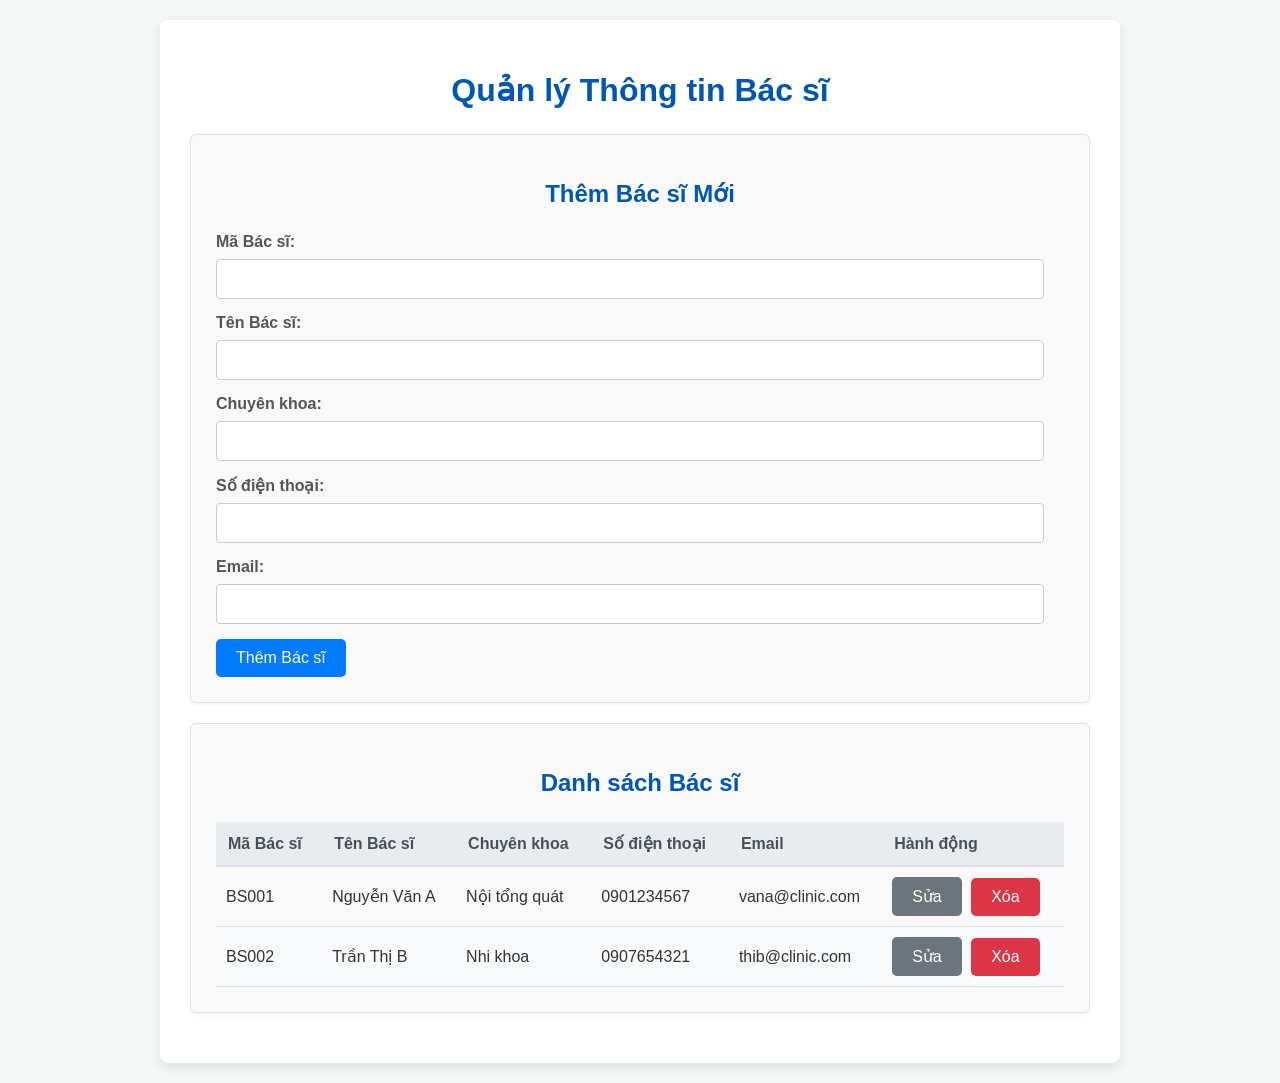
==== index.html @ a6d5632f "Add files via upload" ====
<!DOCTYPE html>
<html lang="vi">
<head>
    <meta charset="UTF-8">
    <meta name="viewport" content="width=device-width, initial-scale=1.0">
    <title>Hệ thống Quản lý Phòng khám</title>
    <link rel="stylesheet" href="style.css">
</head>
<body>
    <div class="container">
        <h1>Quản lý Thông tin Bác sĩ</h1>
        <div class="card">
            <h2>Thêm Bác sĩ Mới</h2>
            <form id="addDoctorForm">
                <div class="form-group">
                    <label for="maBacSi">Mã Bác sĩ:</label>
                    <input type="text" id="maBacSi" name="maBacSi" required>
                </div>
                <div class="form-group">
                    <label for="tenBacSi">Tên Bác sĩ:</label>
                    <input type="text" id="tenBacSi" name="tenBacSi" required>
                </div>
                <div class="form-group">
                    <label for="chuyenKhoa">Chuyên khoa:</label>
                    <input type="text" id="chuyenKhoa" name="chuyenKhoa" required>
                </div>
                <div class="form-group">
                    <label for="soDienThoai">Số điện thoại:</label>
                    <input type="tel" id="soDienThoai" name="soDienThoai">
                </div>
                <div class="form-group">
                    <label for="email">Email:</label>
                    <input type="email" id="email" name="email">
                </div>
                <button type="submit" class="btn btn-primary">Thêm Bác sĩ</button>
            </form>
        </div>
        <div class="card mt-20">
            <h2>Danh sách Bác sĩ</h2>
            <table id="doctorTable">
                <thead>
                    <tr>
                        <th>Mã Bác sĩ</th>
                        <th>Tên Bác sĩ</th>
                        <th>Chuyên khoa</th>
                        <th>Số điện thoại</th>
                        <th>Email</th>
                        <th>Hành động</th>
                    </tr>
                </thead>
                <tbody>
                    <tr>
                        <td>BS001</td>
                        <td>Nguyễn Văn A</td>
                        <td>Nội tổng quát</td>
                        <td>0901234567</td>
                        <td>vana@clinic.com</td>
                        <td>
                            <button class="btn btn-secondary">Sửa</button>
                            <button class="btn btn-danger">Xóa</button>
                        </td>
                    </tr>
                    <tr>
                        <td>BS002</td>
                        <td>Trần Thị B</td>
                        <td>Nhi khoa</td>
                        <td>0907654321</td>
                        <td>thib@clinic.com</td>
                        <td>
                            <button class="btn btn-secondary">Sửa</button>
                            <button class="btn btn-danger">Xóa</button>
                        </td>
                    </tr>
                </tbody>
            </table>
        </div>
    </div>

    <script>
        document.getElementById('addDoctorForm').addEventListener('submit', function(event) {
            event.preventDefault();

            const maBacSi = document.getElementById('maBacSi').value;
            const tenBacSi = document.getElementById('tenBacSi').value;
            const chuyenKhoa = document.getElementById('chuyenKhoa').value;
            const soDienThoai = document.getElementById('soDienThoai').value;
            const email = document.getElementById('email').value;
            fetch('/api/doctors', {
                method: 'POST',
                headers: {
                    'Content-Type': 'application/json'
                },
                body: JSON.stringify({ maBacSi, tenBacSi, chuyenKhoa, soDienThoai, email })
            })
            .then(response => response.json())
            .then(data => {
                console.log('Success:', data);
                alert('Thêm bác sĩ thành công!');
                document.getElementById('addDoctorForm').reset(); 
            })
            .catch((error) => {
                console.error('Error:', error);
                alert('Có lỗi xảy ra khi thêm bác sĩ.');
            });
            
            alert(`Đã gửi thông tin bác sĩ:\nMã: ${maBacSi}\nTên: ${tenBacSi}\nChuyên khoa: ${chuyenKhoa}\nSĐT: ${soDienThoai}\nEmail: ${email}\n\n(Đây là thông báo giả định, cần backend để lưu dữ liệu thực tế)`);
            const tableBody = document.querySelector('#doctorTable tbody');
            const newRow = tableBody.insertRow();
            newRow.innerHTML = `
                <td>${maBacSi}</td>
                <td>${tenBacSi}</td>
                <td>${chuyenKhoa}</td>
                <td>${soDienThoai}</td>
                <td>${email}</td>
                <td>
                    <button class="btn btn-secondary">Sửa</button>
                    <button class="btn btn-danger">Xóa</button>
                </td>
            `;

            document.getElementById('addDoctorForm').reset();
        });
    </script>
</body>
</html>
---- style.css ----
body {
    font-family: Arial, sans-serif;
    margin: 0;
    padding: 20px;
    background-color: #f4f7f6;
    color: #333;
}

.container {
    max-width: 900px;
    margin: 0 auto;
    background-color: #ffffff;
    padding: 30px;
    border-radius: 8px;
    box-shadow: 0 4px 12px rgba(0, 0, 0, 0.1);
}

h1, h2 {
    color: #0056b3;
    text-align: center;
    margin-bottom: 25px;
}

.card {
    background-color: #f9f9f9;
    border: 1px solid #e0e0e0;
    border-radius: 6px;
    padding: 25px;
    margin-bottom: 20px;
    box-shadow: 0 2px 5px rgba(0, 0, 0, 0.05);
}

.form-group {
    margin-bottom: 15px;
}

.form-group label {
    display: block;
    margin-bottom: 8px;
    font-weight: bold;
    color: #555;
}

.form-group input[type="text"],
.form-group input[type="tel"],
.form-group input[type="email"],
.form-group select {
    width: calc(100% - 20px);
    padding: 10px;
    border: 1px solid #ccc;
    border-radius: 4px;
    font-size: 1em;
    box-sizing: border-box; 
}

.btn {
    padding: 10px 20px;
    border: none;
    border-radius: 5px;
    cursor: pointer;
    font-size: 1em;
    transition: background-color 0.3s ease;
}

.btn-primary {
    background-color: #007bff;
    color: white;
}

.btn-primary:hover {
    background-color: #0056b3;
}

.btn-secondary {
    background-color: #6c757d;
    color: white;
    margin-right: 5px;
}

.btn-secondary:hover {
    background-color: #5a6268;
}

.btn-danger {
    background-color: #dc3545;
    color: white;
}

.btn-danger:hover {
    background-color: #c82333;
}

table {
    width: 100%;
    border-collapse: collapse;
    margin-top: 20px;
}

table thead th {
    background-color: #e9ecef;
    padding: 12px;
    text-align: left;
    border-bottom: 2px solid #dee2e6;
    color: #495057;
}

table tbody td {
    padding: 10px;
    border-bottom: 1px solid #dee2e6;
    vertical-align: middle;
}

table tbody tr:nth-child(even) {
    background-color: #f8f9fa;
}

table tbody tr:hover {
    background-color: #e2f0ff;
}

.mt-20 {
    margin-top: 20px;
}

@media (max-width: 768px) {
    .container {
        padding: 15px;
    }

    table, thead, tbody, th, td, tr {
        display: block;
    }

    thead tr {
        position: absolute;
        top: -9999px;
        left: -9999px;
    }

    tbody tr {
        margin-bottom: 15px;
        border: 1px solid #dee2e6;
        border-radius: 6px;
        box-shadow: 0 2px 5px rgba(0,0,0,0.05);
    }

    tbody td {
        border: none;
        position: relative;
        padding-left: 50%;
        text-align: right;
    }

    tbody td:before {
        content: attr(data-label);
        position: absolute;
        left: 6px;
        width: 45%;
        padding-right: 10px;
        white-space: nowrap;
        text-align: left;
        font-weight: bold;
        color: #555;
    }
    tbody td:last-child {
        text-align: center;
        padding-left: 6px; 
    }
    tbody td:last-child:before {
        content: '';
    }
}
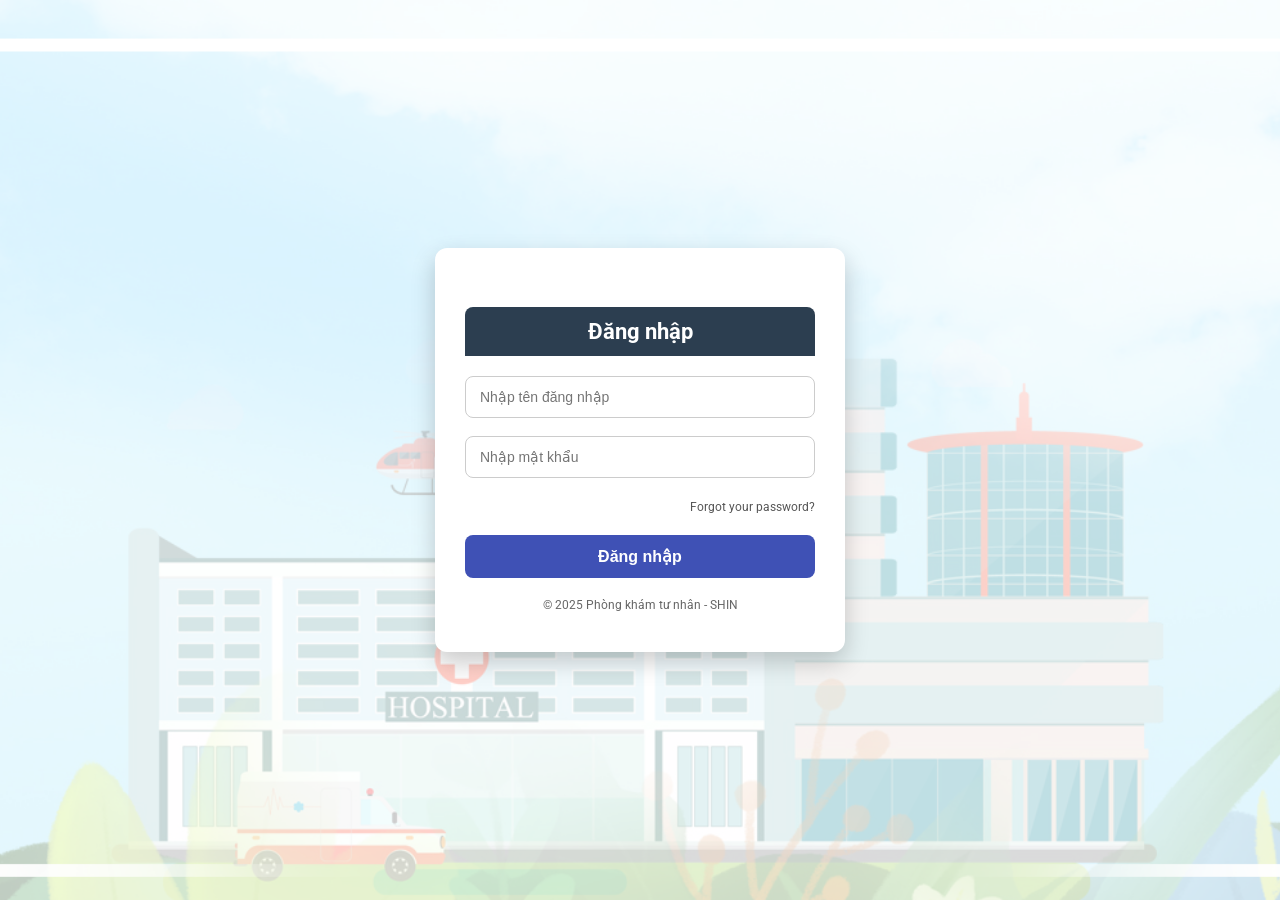
==== commit b8034fe2: "final" ====
--- a/index.html
+++ b/index.html
@@ -1,112 +1,125 @@
 <!DOCTYPE html>
 <html lang="vi">
-<head>
-    <meta charset="UTF-8">
-    <meta name="viewport" content="width=device-width, initial-scale=1.0">
+  <head>
+    <meta charset="UTF-8" />
+    <meta name="viewport" content="width=device-width, initial-scale=1.0" />
     <title>Hệ thống Quản lý Phòng khám</title>
-    <link rel="stylesheet" href="style.css">
-</head>
-<body>
+    <link rel="stylesheet" href="/frontend/static/style.css" />
+    <link rel="stylesheet" href="style.css" />
+    <script src="/frontend/auth/auth.js" defer></script>
+  </head>
+  <body>
+    <div id="header-container"></div>
     <div class="container">
-        <h1>Quản lý Thông tin Bác sĩ</h1>
-        <div class="card">
-            <h2>Thêm Bác sĩ Mới</h2>
-            <form id="addDoctorForm">
-                <div class="form-group">
-                    <label for="maBacSi">Mã Bác sĩ:</label>
-                    <input type="text" id="maBacSi" name="maBacSi" required>
-                </div>
-                <div class="form-group">
-                    <label for="tenBacSi">Tên Bác sĩ:</label>
-                    <input type="text" id="tenBacSi" name="tenBacSi" required>
-                </div>
-                <div class="form-group">
-                    <label for="chuyenKhoa">Chuyên khoa:</label>
-                    <input type="text" id="chuyenKhoa" name="chuyenKhoa" required>
-                </div>
-                <div class="form-group">
-                    <label for="soDienThoai">Số điện thoại:</label>
-                    <input type="tel" id="soDienThoai" name="soDienThoai">
-                </div>
-                <div class="form-group">
-                    <label for="email">Email:</label>
-                    <input type="email" id="email" name="email">
-                </div>
-                <button type="submit" class="btn btn-primary">Thêm Bác sĩ</button>
-            </form>
-        </div>
-        <div class="card mt-20">
-            <h2>Danh sách Bác sĩ</h2>
-            <table id="doctorTable">
-                <thead>
-                    <tr>
-                        <th>Mã Bác sĩ</th>
-                        <th>Tên Bác sĩ</th>
-                        <th>Chuyên khoa</th>
-                        <th>Số điện thoại</th>
-                        <th>Email</th>
-                        <th>Hành động</th>
-                    </tr>
-                </thead>
-                <tbody>
-                    <tr>
-                        <td>BS001</td>
-                        <td>Nguyễn Văn A</td>
-                        <td>Nội tổng quát</td>
-                        <td>0901234567</td>
-                        <td>vana@clinic.com</td>
-                        <td>
-                            <button class="btn btn-secondary">Sửa</button>
-                            <button class="btn btn-danger">Xóa</button>
-                        </td>
-                    </tr>
-                    <tr>
-                        <td>BS002</td>
-                        <td>Trần Thị B</td>
-                        <td>Nhi khoa</td>
-                        <td>0907654321</td>
-                        <td>thib@clinic.com</td>
-                        <td>
-                            <button class="btn btn-secondary">Sửa</button>
-                            <button class="btn btn-danger">Xóa</button>
-                        </td>
-                    </tr>
-                </tbody>
-            </table>
-        </div>
+      <h1>Quản lý Thông tin Bác sĩ</h1>
+      <div class="card">
+        <h2>Thêm Bác sĩ Mới</h2>
+        <form id="addDoctorForm">
+          <div class="form-group">
+            <label for="maBacSi">Mã Bác sĩ:</label>
+            <input type="text" id="maBacSi" name="maBacSi" required />
+          </div>
+          <div class="form-group">
+            <label for="tenBacSi">Tên Bác sĩ:</label>
+            <input type="text" id="tenBacSi" name="tenBacSi" required />
+          </div>
+          <div class="form-group">
+            <label for="chuyenKhoa">Chuyên khoa:</label>
+            <input type="text" id="chuyenKhoa" name="chuyenKhoa" required />
+          </div>
+          <div class="form-group">
+            <label for="soDienThoai">Số điện thoại:</label>
+            <input type="tel" id="soDienThoai" name="soDienThoai" />
+          </div>
+          <div class="form-group">
+            <label for="email">Email:</label>
+            <input type="email" id="email" name="email" />
+          </div>
+          <button type="submit" class="btn-primary">Thêm Bác sĩ</button>
+        </form>
+      </div>
+      <div class="card mt-20">
+        <h2>Danh sách Bác sĩ</h2>
+        <table id="doctorTable">
+          <thead>
+            <tr>
+              <th>Mã Bác sĩ</th>
+              <th>Tên Bác sĩ</th>
+              <th>Chuyên khoa</th>
+              <th>Số điện thoại</th>
+              <th>Email</th>
+              <th>Hành động</th>
+            </tr>
+          </thead>
+          <tbody>
+            <tr>
+              <td>BS001</td>
+              <td>Nguyễn Văn A</td>
+              <td>Nội tổng quát</td>
+              <td>0901234567</td>
+              <td>vana@clinic.com</td>
+              <td>
+                <button class="btn btn-secondary">Sửa</button>
+                <button class="btn btn-danger">Xóa</button>
+              </td>
+            </tr>
+            <tr>
+              <td>BS002</td>
+              <td>Trần Thị B</td>
+              <td>Nhi khoa</td>
+              <td>0907654321</td>
+              <td>thib@clinic.com</td>
+              <td>
+                <button class="btn btn-secondary">Sửa</button>
+                <button class="btn btn-danger">Xóa</button>
+              </td>
+            </tr>
+          </tbody>
+        </table>
+      </div>
     </div>
 
     <script>
-        document.getElementById('addDoctorForm').addEventListener('submit', function(event) {
-            event.preventDefault();
+      document
+        .getElementById("addDoctorForm")
+        .addEventListener("submit", function (event) {
+          event.preventDefault();
 
-            const maBacSi = document.getElementById('maBacSi').value;
-            const tenBacSi = document.getElementById('tenBacSi').value;
-            const chuyenKhoa = document.getElementById('chuyenKhoa').value;
-            const soDienThoai = document.getElementById('soDienThoai').value;
-            const email = document.getElementById('email').value;
-            fetch('/api/doctors', {
-                method: 'POST',
-                headers: {
-                    'Content-Type': 'application/json'
-                },
-                body: JSON.stringify({ maBacSi, tenBacSi, chuyenKhoa, soDienThoai, email })
-            })
-            .then(response => response.json())
-            .then(data => {
-                console.log('Success:', data);
-                alert('Thêm bác sĩ thành công!');
-                document.getElementById('addDoctorForm').reset(); 
+          const maBacSi = document.getElementById("maBacSi").value;
+          const tenBacSi = document.getElementById("tenBacSi").value;
+          const chuyenKhoa = document.getElementById("chuyenKhoa").value;
+          const soDienThoai = document.getElementById("soDienThoai").value;
+          const email = document.getElementById("email").value;
+          fetch("/api/doctors", {
+            method: "POST",
+            headers: {
+              "Content-Type": "application/json",
+            },
+            body: JSON.stringify({
+              maBacSi,
+              tenBacSi,
+              chuyenKhoa,
+              soDienThoai,
+              email,
+            }),
+          })
+            .then((response) => response.json())
+            .then((data) => {
+              console.log("Success:", data);
+              alert("Thêm bác sĩ thành công!");
+              document.getElementById("addDoctorForm").reset();
             })
             .catch((error) => {
-                console.error('Error:', error);
-                alert('Có lỗi xảy ra khi thêm bác sĩ.');
+              console.error("Error:", error);
+              alert("Có lỗi xảy ra khi thêm bác sĩ.");
             });
-            
-            alert(`Đã gửi thông tin bác sĩ:\nMã: ${maBacSi}\nTên: ${tenBacSi}\nChuyên khoa: ${chuyenKhoa}\nSĐT: ${soDienThoai}\nEmail: ${email}\n\n(Đây là thông báo giả định, cần backend để lưu dữ liệu thực tế)`);
-            const tableBody = document.querySelector('#doctorTable tbody');
-            const newRow = tableBody.insertRow();
-            newRow.innerHTML = `
+
+          alert(
+            `Đã gửi thông tin bác sĩ:\nMã: ${maBacSi}\nTên: ${tenBacSi}\nChuyên khoa: ${chuyenKhoa}\nSĐT: ${soDienThoai}\nEmail: ${email}\n\n(Đây là thông báo giả định, cần backend để lưu dữ liệu thực tế)`
+          );
+          const tableBody = document.querySelector("#doctorTable tbody");
+          const newRow = tableBody.insertRow();
+          newRow.innerHTML = `
                 <td>${maBacSi}</td>
                 <td>${tenBacSi}</td>
                 <td>${chuyenKhoa}</td>
@@ -118,8 +131,16 @@
                 </td>
             `;
 
-            document.getElementById('addDoctorForm').reset();
+          document.getElementById("addDoctorForm").reset();
         });
     </script>
-</body>
+  </body>
+  <script type="module">
+    import { loadHeader, checkAuth } from "/frontend/layouts/header.js";
+
+    window.addEventListener("DOMContentLoaded", async () => {
+      checkAuth();
+      await loadHeader();
+    });
+  </script>
 </html>
--- a/frontend/static/style.css
+++ b/frontend/static/style.css
@@ -0,0 +1,334 @@
+/* ======= Base Theme ======= */
+body {
+  margin: 0;
+  padding: 0;
+  font-family: 'Roboto', sans-serif;
+  background: #f4f7f9;
+  min-height: 100vh;
+  color: #333;
+}
+
+/* ======= Container ======= */
+.container {
+  padding: 30px;
+  margin-left: 240px;
+}
+
+/* ======= Headings ======= */
+h2, h3 {
+  text-align: center;
+  color: #1B1464;
+  margin-bottom: 20px;
+}
+
+/* ======= Table ======= */
+table {
+  width: 100%;
+  border-collapse: collapse;
+  margin-bottom: 30px;
+}
+
+table th,
+table td {
+  padding: 12px;
+  border: 1px solid #ccc;
+  text-align: center;
+  font-size: 14px;
+}
+
+table th {
+  background-color: #1B1464;
+  color: white;
+}
+
+table tr:nth-child(even) {
+  background-color: #f2f2f2;
+}
+
+/* ======= Form ======= */
+form {
+  display: grid;
+  gap: 12px;
+  grid-template-columns: repeat(auto-fill, minmax(200px, 1fr));
+  margin-top: 20px;
+}
+
+form input[type="text"],
+form input[type="email"],
+form input[type="date"],
+form input[type="number"],
+form input[type="password"],
+form select {
+  padding: 10px 12px;
+  border-radius: 8px;
+  border: 1px solid #ccc;
+  font-size: 14px;
+}
+
+form input:focus, form select:focus {
+  border-color: #2980b9;
+  outline: none;
+}
+
+/* ======= Buttons ======= */
+button {
+  padding: 10px;
+  background-color: #2980b9;
+  color: white;
+  border: none;
+  border-radius: 8px;
+  font-size: 14px;
+  font-weight: bold;
+  cursor: pointer;
+  transition: background-color 0.3s, transform 0.2s;
+}
+
+button:hover {
+  background-color: #1c598a;
+  transform: scale(1.02);
+}
+
+button:disabled {
+  background-color: #ccc;
+  cursor: not-allowed;
+}
+
+/* ======= Search Buttons ======= */
+.search-group button {
+  background-color: #6c5ce7;
+}
+
+.search-group button:hover {
+  background-color: #4834d4;
+}
+
+/* ======= Action buttons in table ======= */
+table td button {
+  padding: 6px 10px;
+  font-size: 13px;
+  margin: 2px;
+  background-color: #2980b9;
+}
+
+table td button:hover {
+  background-color: #1c598a;
+}
+
+/* ======= Search Group ======= */
+.search-group {
+  display: flex;
+  gap: 10px;
+  margin-bottom: 20px;
+  flex-wrap: wrap;
+}
+
+.search-group input {
+  padding: 8px;
+  border: 1px solid #ccc;
+  border-radius: 8px;
+  font-size: 14px;
+}
+
+/* ======= Modal ======= */
+.modal {
+  position: fixed;
+  z-index: 999;
+  left: 0; top: 0;
+  width: 100%; height: 100%;
+  background-color: rgba(0, 0, 0, 0.4);
+}
+
+.modal-content {
+  background-color: #fff;
+  margin: 10% auto;
+  padding: 20px;
+  border-radius: 8px;
+  width: 60%;
+  max-height: 80%;
+  overflow-y: auto;
+  box-shadow: 0 0 10px #000;
+}
+
+/* ======= Header ======= */
+
+
+.header .logo {
+  font-size: 1.8em;
+  font-weight: bold;
+}
+
+.nav a, .nav button {
+  color: white;
+  text-decoration: none;
+  margin-left: 20px;
+  font-weight: bold;
+  background: none;
+  border: none;
+  cursor: pointer;
+}
+
+.nav button:hover, .nav a:hover {
+  text-decoration: underline;
+}
+
+/* ======= Dialog ======= */
+.dialog {
+  position: fixed;
+  top: 0; left: 0;
+  width: 100%; height: 100%;
+  background: rgba(0,0,0,0.5);
+  display: flex;
+  justify-content: center;
+  align-items: center;
+  z-index: 9999;
+}
+
+.dialog.hidden {
+  display: none;
+}
+
+.dialog-box {
+  background: #fff;
+  padding: 20px 30px;
+  border-radius: 12px;
+  box-shadow: 0 5px 20px rgba(0,0,0,0.2);
+  text-align: center;
+  max-width: 300px;
+}
+
+.dialog-box button {
+  margin-top: 15px;
+  padding: 8px 16px;
+  background-color: #e84393;
+  color: #fff;
+  border: none;
+  border-radius: 6px;
+  font-weight: bold;
+  cursor: pointer;
+}
+
+.dialog-box button:hover {
+  background-color: #d63072;
+}
+
+
+.header {
+  height: 60px;
+  background-color: #1a237e;
+  color: white;
+  display: flex;
+  justify-content: space-between;
+  align-items: center;
+  padding: 0 20px;
+}
+
+.logo {
+  font-size: 18px;
+  font-weight: bold;
+}
+
+.right-info {
+  display: flex;
+  align-items: center;
+  gap: 10px;
+}
+
+.right-info .user-name {
+  font-weight: bold;
+}
+
+.sidebar {
+  position: fixed;
+  top: 60px;
+  left: 0;
+  width: 230px;
+  height: calc(100% - 60px);
+  background-color: #1a237e;
+  color: white;
+  padding-top: 20px;
+}
+
+.sidebar nav ul {
+  list-style-type: none;
+  padding: 0;
+  margin: 0;
+}
+
+.sidebar nav ul > li {
+  padding: 10px 20px;
+}
+
+.sidebar nav ul > li > a,
+.sidebar nav ul > li > span {
+  color: white;
+  text-decoration: none;
+  font-weight: 500;
+  display: block;
+  cursor: pointer;
+}
+
+.sidebar nav ul > li:hover {
+  background-color: #3949ab;
+}
+
+.sidebar nav ul .submenu {
+  margin-top: 5px;
+  padding-left: 15px;
+}
+
+.sidebar nav ul .submenu li {
+  padding: 6px 0;
+}
+
+.sidebar nav ul .submenu li a {
+  font-size: 14px;
+  color: #bbdefb;
+}
+
+
+.sidebar .logo {
+  font-size: 20px;
+  font-weight: bold;
+  margin-bottom: 30px;
+}
+
+.sidebar-menu a {
+  color: white;
+  text-decoration: none;
+  display: block;
+  margin: 8px 0;
+}
+
+.submenu {
+  margin-left: 10px;
+}
+
+.logout-section {
+  margin-top: auto;
+}
+
+.logout-btn {
+  width: 100%;
+  padding: 10px;
+  background-color: #ff5252;
+  color: white;
+  border: none;
+  border-radius: 6px;
+  cursor: pointer;
+}
+
+.logout-btn:hover {
+  background-color: #e53935;
+}
+
+.logo {
+  text-decoration: none;
+  color: #ffffff;
+  font-size: 20px;
+  font-weight: bold;
+}
+
+.logo:hover {
+  text-decoration: underline;
+  cursor: pointer;
+}
--- a/style.css
+++ b/style.css
@@ -2,17 +2,13 @@
     font-family: Arial, sans-serif;
     margin: 0;
     padding: 20px;
-    background-color: #f4f7f6;
     color: #333;
 }
 
 .container {
-    max-width: 900px;
     margin: 0 auto;
-    background-color: #ffffff;
     padding: 30px;
-    border-radius: 8px;
-    box-shadow: 0 4px 12px rgba(0, 0, 0, 0.1);
+    margin-left: 240px;
 }
 
 h1, h2 {
@@ -64,6 +60,7 @@
 
 .btn-primary {
     background-color: #007bff;
+    height: 50px;
     color: white;
 }
 
